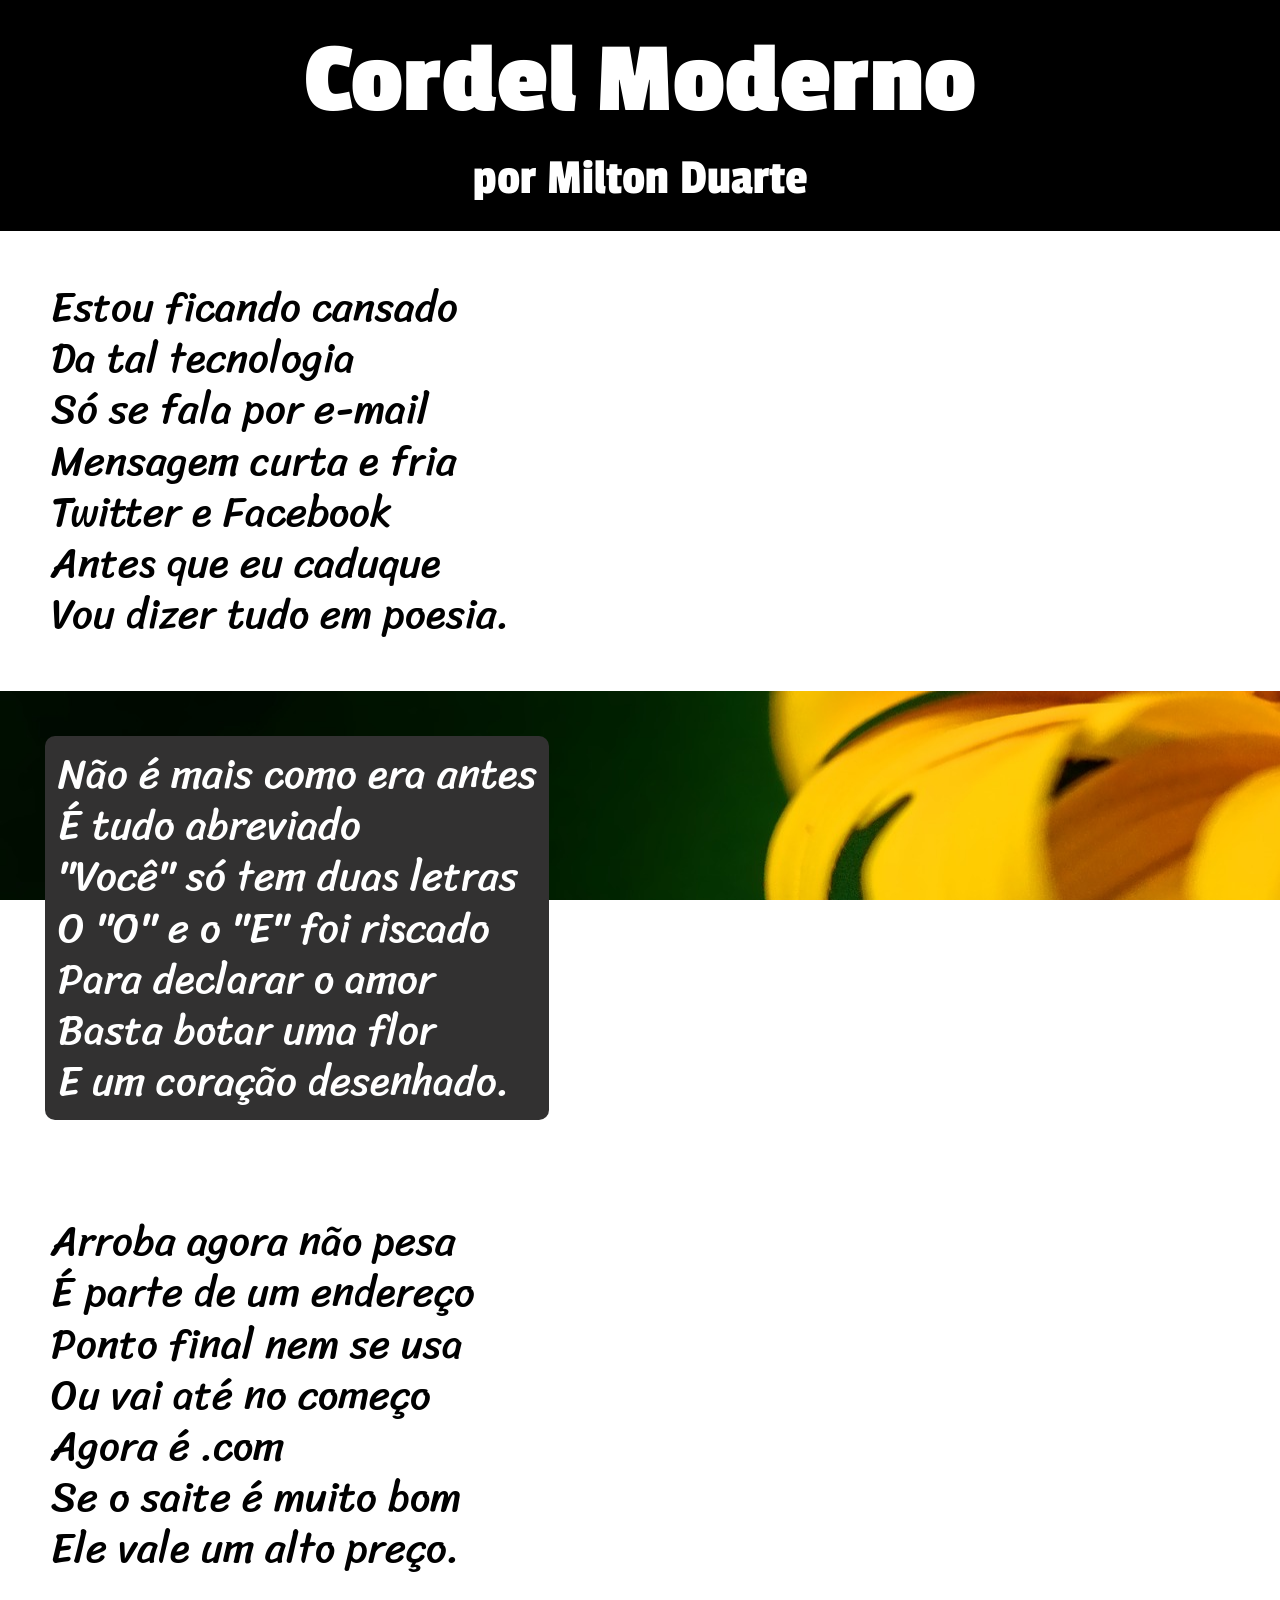
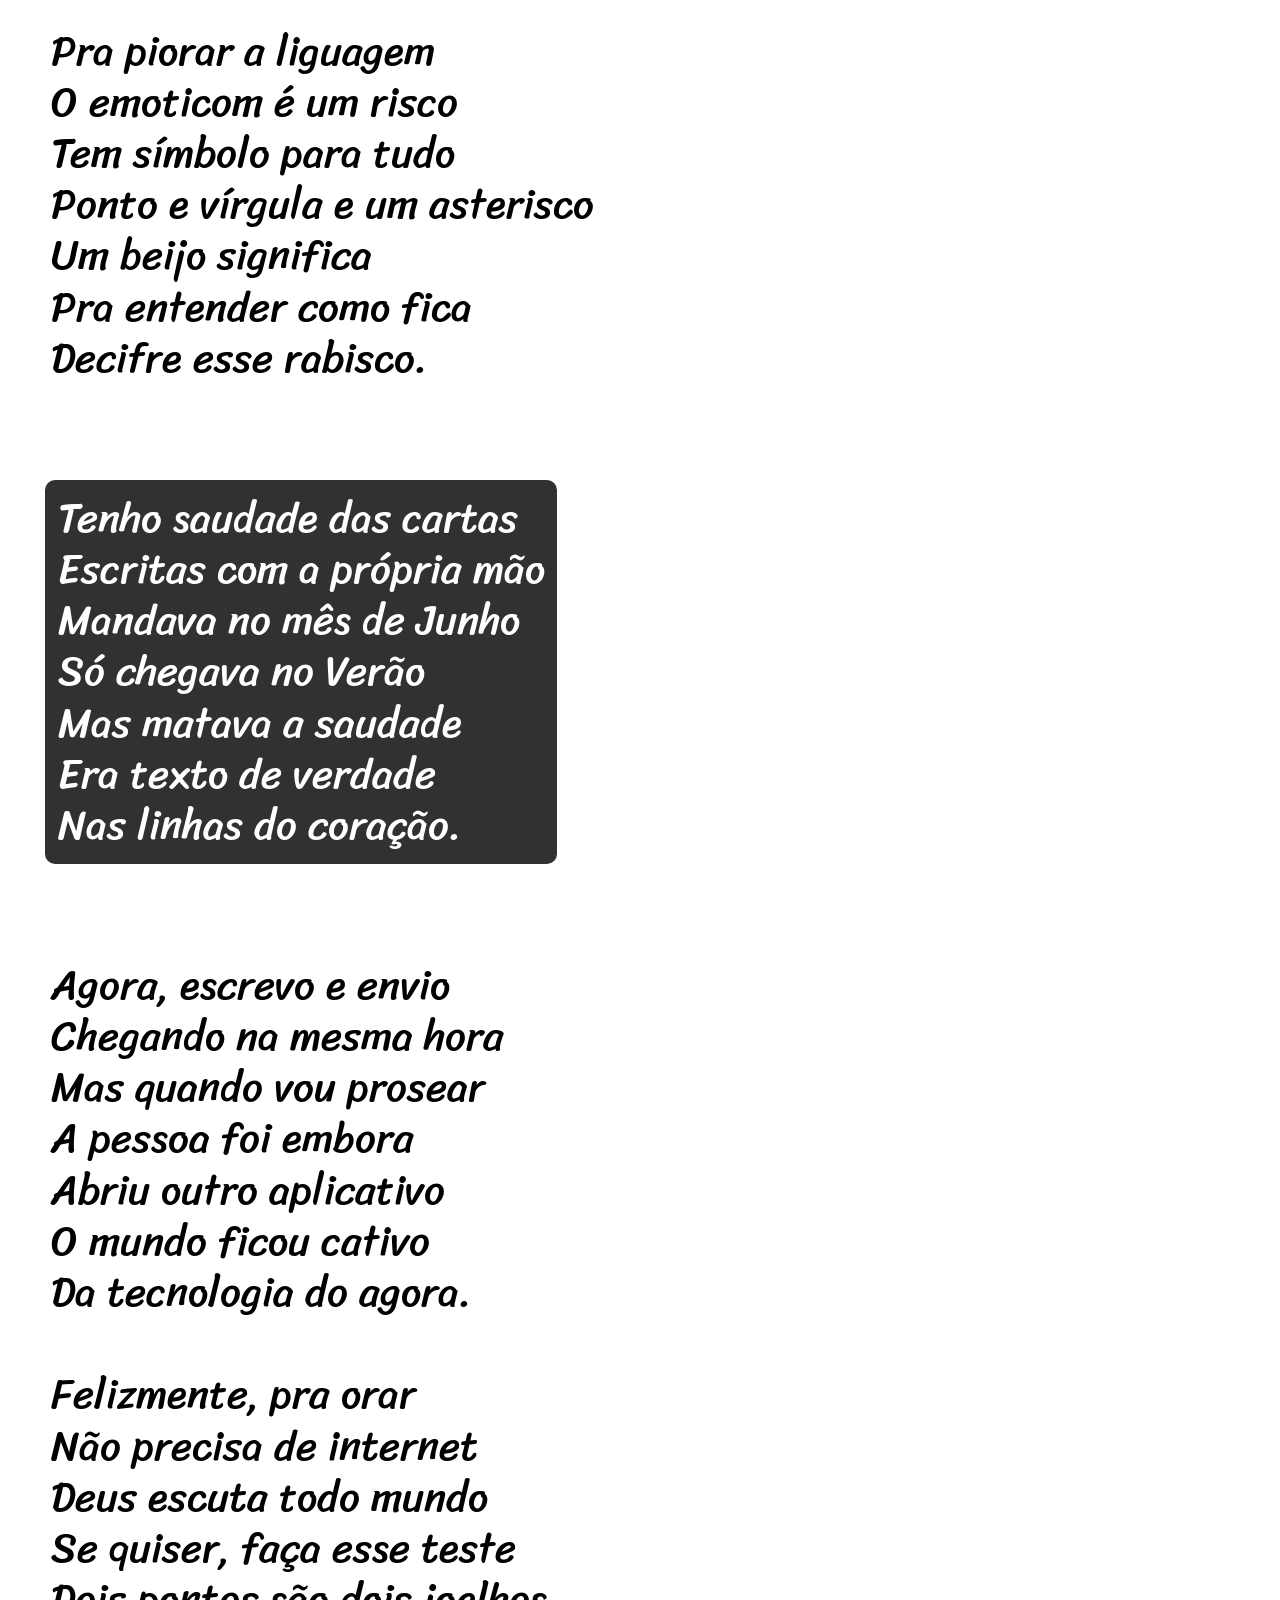
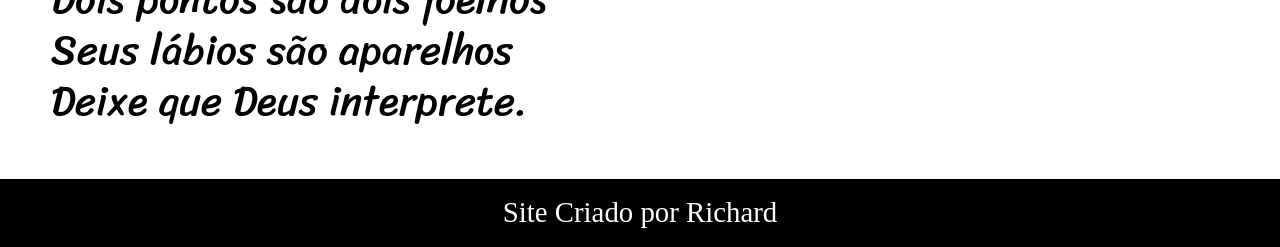
==== Desafio - Projeto Cordel/homepage.html @ 125bc4d8 "projeto cordel concluido" ====
<!DOCTYPE html>
<html lang="PT-BR">
<head>
    <meta charset="UTF-8">
    <meta name="viewport" content="width=device-width, initial-scale=1.0">
    <link rel="stylesheet" href="style.css">

    <title>Document</title>
</head>
<body>
    <header>
        <h1>Cordel Moderno</h1>
        <p>por</p>
        <a href="https://www.recantodasletras.com.br/poesias/3186743" target="_blank">Milton Duarte</a>
    </header>
    <main>
        <div class="estrofe">
            <p>
                Estou ficando cansado <br>
                Da tal tecnologia <br>
                Só se fala por e-mail <br>
                Mensagem curta e fria <br>
                Twitter e Facebook <br>
                Antes que eu caduque <br>
                Vou dizer tudo em poesia.<br>
            </p>
        </div>

        <div class="estrofeFoto1">
            <p>
                Não é mais como era antes <br>
                É tudo abreviado <br>
                "Você" só tem duas letras <br>
                O "O" e o "E" foi riscado <br>
                Para declarar o amor <br>
                Basta botar uma flor <br>
                E um coração desenhado. <br>
            </p>
        </div>

        <div class="estrofe">
            <p> 
                Arroba agora não pesa <br>
                É parte de um endereço <br>
                Ponto final nem se usa <br>
                Ou vai até no começo <br>
                Agora é .com <br>
                Se o saite é muito bom <br>
                Ele vale um alto preço. <br>
                <br>
                Pra piorar a liguagem <br>
                O emoticom é um risco <br>
                Tem símbolo para tudo <br>
                Ponto e vírgula e um asterisco <br>
                Um beijo significa <br>
                Pra entender como fica <br>
                Decifre esse rabisco. <br>
            </p>
        </div>

        <div class="estrofeFoto2">
            <p>
                Tenho saudade das cartas <br>
                Escritas com a própria mão <br>
                Mandava no mês de Junho <br>
                Só chegava no Verão <br>
                Mas matava a saudade <br>
                Era texto de verdade <br>
                Nas linhas do coração. <br>
            </p>
        </div>

        <div class="estrofe">
            <p>
                Agora, escrevo e envio <br>
                Chegando na mesma hora <br>
                Mas quando vou prosear <br>
                A pessoa foi embora <br>
                Abriu outro aplicativo <br>
                O mundo ficou cativo <br>
                Da tecnologia do agora. <br>
                <br>
                Felizmente, pra orar <br>
                Não precisa de internet <br>
                Deus escuta todo mundo <br>
                Se quiser, faça esse teste <br>
                Dois pontos são dois joelhos <br>
                Seus lábios são aparelhos <br>
                Deixe que Deus interprete. <br>
            </p>
        </div>
    </main>

    <footer>
        <p>Site Criado por</p>
        <a href="#" target="_blank">Richard</a>
    </footer>
</body>
</html>
---- Desafio - Projeto Cordel/style.css ----
@charset "UTF-8";
@import url('https://fonts.googleapis.com/css2?family=Passion+One:wght@400;700;900&display=swap');
@import url('https://fonts.googleapis.com/css2?family=Sriracha&display=swap');

*{
    margin: 0;
}
:root{
    --fonte1:  Verdana, Geneva, Tahoma, sans-serif;
    --fonte2: "Passion One", "cursive"; 
    --fonte3: "Sriracha", "cursive"; 

}
/*seção header*/
header{
    background-color: black;
    color: white;

    font-family: var(--fonte2);
    text-align: center;
    font-size: 4vw;

    padding-top: 1.5rem;
    padding-bottom: 1.5rem;
}
header>h1{
    margin-bottom: 0.8rem;
}
header>p{
    display: inline;
}
header>a, footer>a{
    color: white;
    text-decoration: none;
}
header>a:hover, footer>a:hover{
    text-decoration: underline;
}

/*seção main*/
.estrofe, .estrofeFoto1>p, .estrofeFoto2>p{
    font-family: var(--fonte3);
    font-size: 3.2vw;

    padding: 4vw;
    line-height: 4vw;
}

.estrofeFoto1, .estrofeFoto2{
    background-image: url(imagens/background001.jpg);

    background-attachment: fixed;
    background-position: center center;

    
}

.estrofeFoto2{
    background-image: url(imagens/background002.jpg);
}

.estrofeFoto1>p, .estrofeFoto2>p{
    display: inline-block;
    color: white;
    
    background-color: rgb(50, 49, 49);

    border-radius: 10px;

    padding: 1vw;
    margin: 3.5vw;
}

/*seção footer*/
footer{
    background-color: black;
    color: white;


    font-size: 1.8rem;
    text-align: center;

    padding: 1.1rem;
}
footer>p{
    display: inline;
}
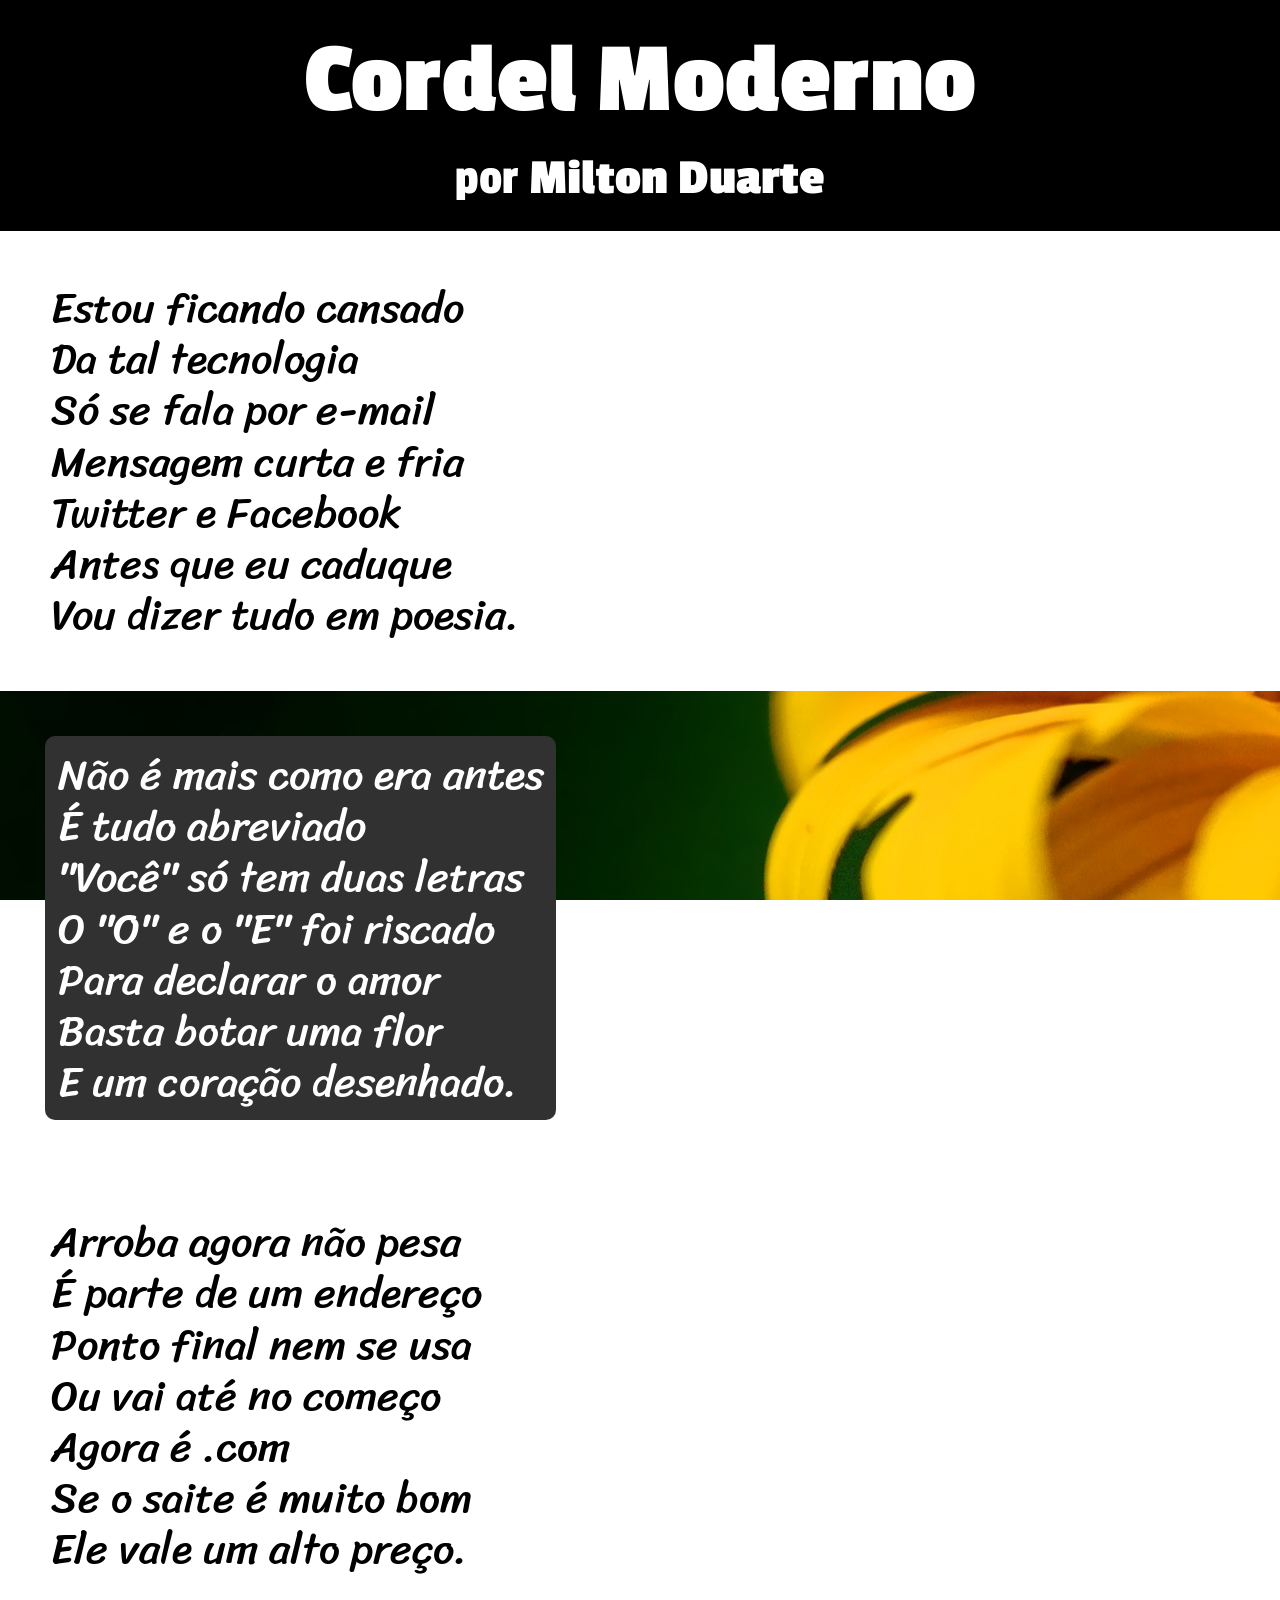
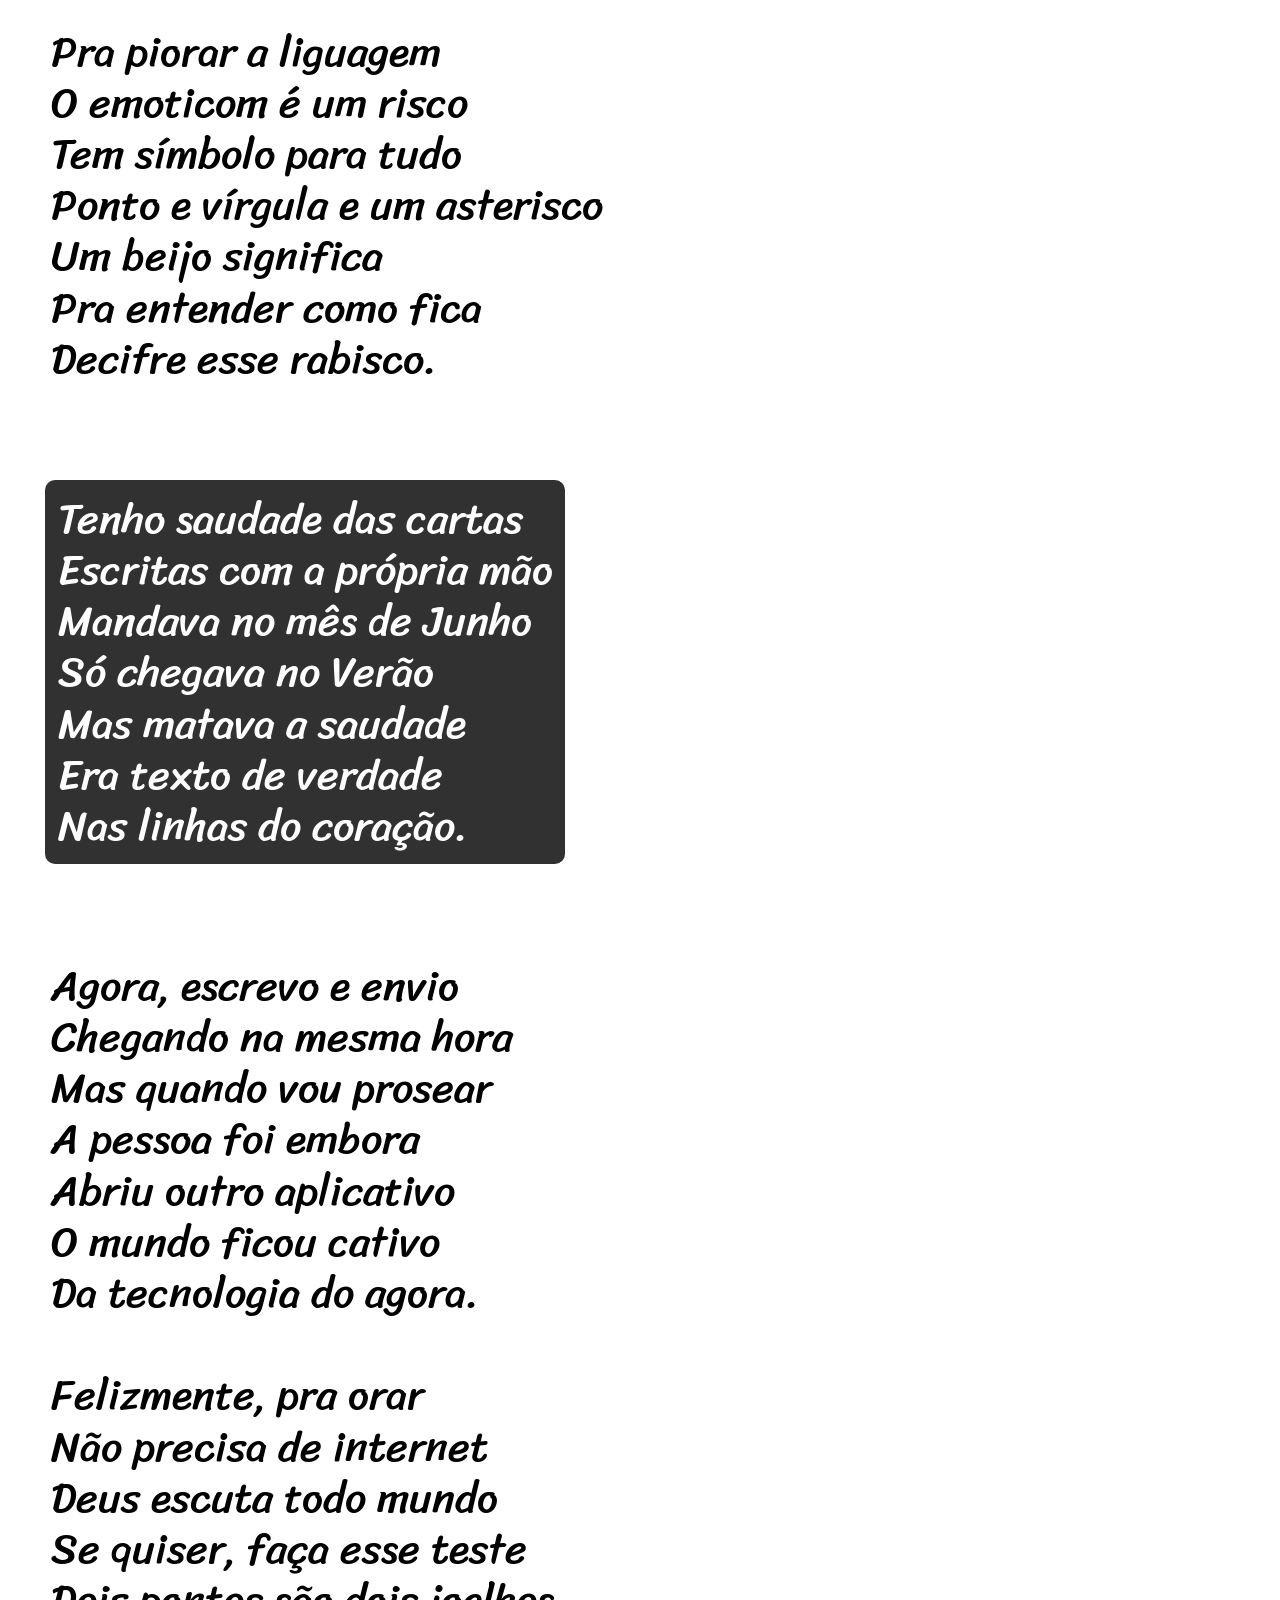
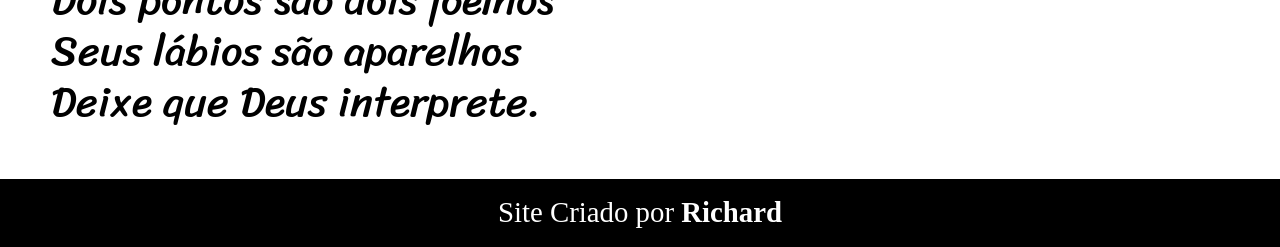
==== commit 4b2a6f36: "tamanho das letras mudei o tamanho das letras para telas menores e limpei a css" ====
--- a/Desafio - Projeto Cordel/homepage.html
+++ b/Desafio - Projeto Cordel/homepage.html
@@ -1,5 +1,5 @@
 <!DOCTYPE html>
-<html lang="PT-BR">
+<html lang="pt-BR">
 <head>
     <meta charset="UTF-8">
     <meta name="viewport" content="width=device-width, initial-scale=1.0">
--- a/Desafio - Projeto Cordel/style.css
+++ b/Desafio - Projeto Cordel/style.css
@@ -32,15 +32,16 @@
 header>a, footer>a{
     color: white;
     text-decoration: none;
+    font-weight: bolder;
 }
 header>a:hover, footer>a:hover{
     text-decoration: underline;
 }
 
 /*seção main*/
-.estrofe, .estrofeFoto1>p, .estrofeFoto2>p{
+main p{
     font-family: var(--fonte3);
-    font-size: 3.2vw;
+    font-size: clamp(1.3rem, 3.3vw, 3.3vw);
 
     padding: 4vw;
     line-height: 4vw;
